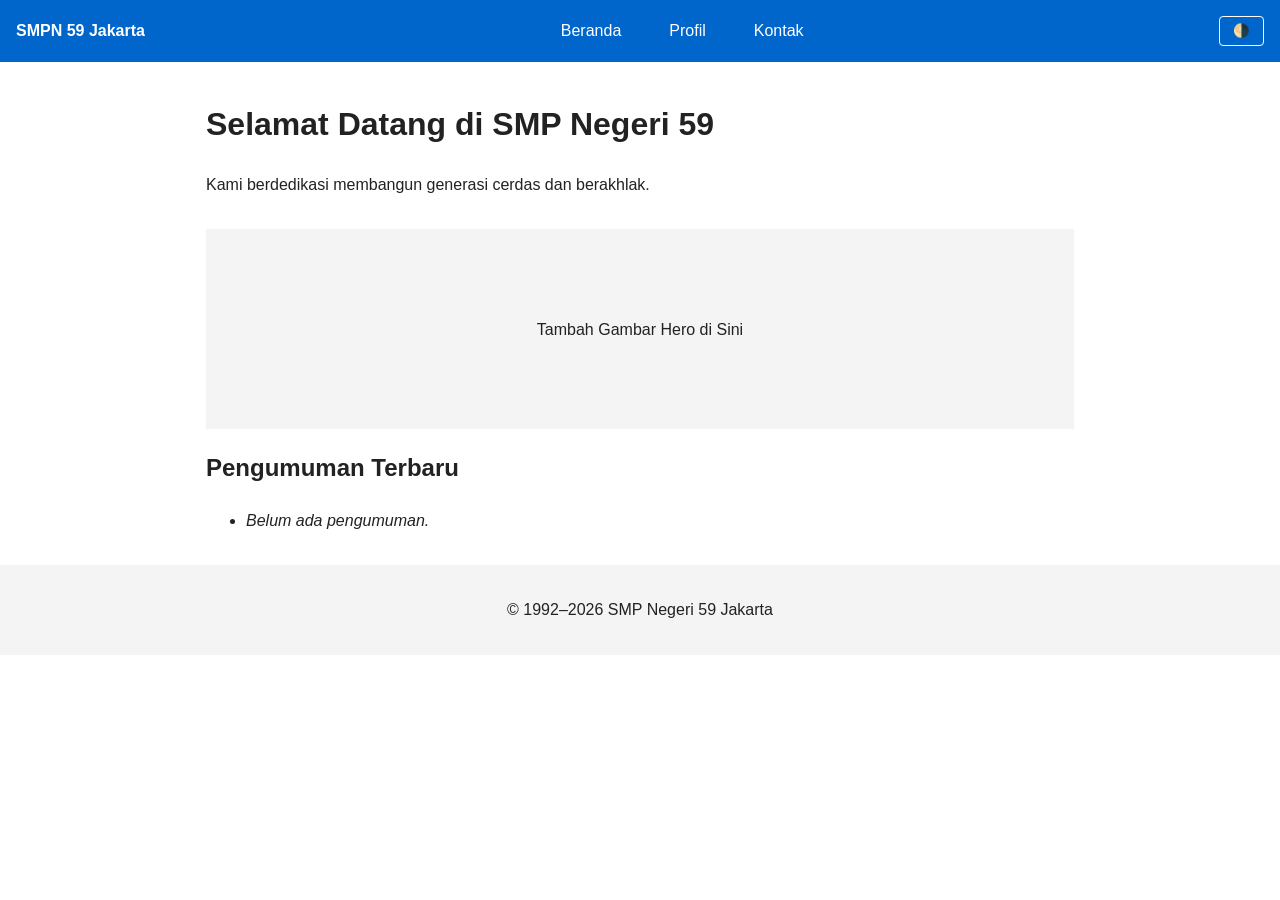
==== index.html @ 31f1c9a0 "Add files via upload" ====
<!DOCTYPE html>
<html lang="id">
<head>
  <meta charset="UTF-8" />
  <meta name="viewport" content="width=device-width, initial-scale=1.0"/>
  <title>Beranda – SMPN 59</title>
  <link rel="stylesheet" href="assets/css/style.css" />
</head>
<body>
  <!-- Inlined Header -->
  <nav class="site-nav">
    <a href="index.html" class="logo">SMPN 59 Jakarta</a>
    <ul class="nav-links">
      <li><a href="index.html">Beranda</a></li>
      <li><a href="profile.html">Profil</a></li>
      <li><a href="contact.html">Kontak</a></li>
    </ul>
    <button id="theme-toggle" class="btn-ghost" aria-label="Toggle theme">🌗</button>
  </nav>

  <!-- Main Content -->
  <main class="container">
    <h1>Selamat Datang di SMP Negeri 59</h1>
    <p>Kami berdedikasi membangun generasi cerdas dan berakhlak.</p>

    <!-- Hero Image Placeholder -->
    <div class="hero-img mt-2 mb-1" style="background: var(--clr-light); height: 200px; display: flex; align-items: center; justify-content: center;">
      <span>Tambah Gambar Hero di Sini</span>
    </div>

    <!-- Pengumuman Placeholder -->
    <section>
      <h2>Pengumuman Terbaru</h2>
      <ul>
        <li><em>Belum ada pengumuman.</em></li>
      </ul>
    </section>
  </main>

  <!-- Inlined Footer -->
  <footer class="site-footer">
    <p>&copy; 1992–<span id="year"></span> SMP Negeri 59 Jakarta</p>
  </footer>

  <!-- JS -->
  <script src="assets/js/main.js"></script>
</body>
</html>
---- assets/css/style.css ----
/* —————— Variables —————— */
:root {
    /* Colors */
    --clr-bg: #fff;
    --clr-text: #222;
    --clr-accent: #0066cc;
    --clr-light: #f4f4f4;
  
    /* Spacing */
    --spacer: 1rem;
  
    /* Typography */
    --font-sans: 'Segoe UI', sans-serif;
    --font-mono: 'Courier New', monospace;
  }
  
  /* Dark mode overrides */
  body.dark {
    --clr-bg: #1e1e1e;
    --clr-text: #e0e0e0;
    --clr-accent: #3399ff;
    --clr-light: #2a2a2a;
  }
  
  /* —————— Global —————— */
  *,
  *::before,
  *::after {
    box-sizing: border-box;
  }
  
  body {
    margin: 0;
    font-family: var(--font-sans);
    background: var(--clr-bg);
    color: var(--clr-text);
    line-height: 1.6;
    transition: background 0.3s, color 0.3s;
  }
  
  a {
    color: var(--clr-accent);
    text-decoration: none;
  }
  
  .container {
    max-width: 900px;
    padding: var(--spacer);
    margin: 0 auto;
  }
  
  /* —————— Header & Nav —————— */
  .site-nav {
    display: flex;
    align-items: center;
    justify-content: space-between;
    background: var(--clr-accent);
    padding: var(--spacer);
  }
  
  .site-nav .logo {
    font-weight: bold;
    color: #fff;
  }
  
  .nav-links {
    list-style: none;
    display: flex;
    gap: var(--spacer);
    margin: 0;
    padding: 0;
  }
  
  .nav-links a {
    color: #fff;
    padding: 0.5rem 1rem;
    border-radius: 4px;
    transition: background 0.2s;
  }
  
  .nav-links a:hover {
    background: var(--clr-light);
  }
  
  /* —————— Buttons —————— */
  .btn-ghost {
    background: none;
    border: 1px solid #fff;
    color: #fff;
    padding: 0.4rem 0.8rem;
    border-radius: 4px;
    cursor: pointer;
  }
  
  /* —————— Footer —————— */
  .site-footer {
    text-align: center;
    padding: var(--spacer);
    background: var(--clr-light);
  }
  
  /* —————— Utility Classes —————— */
  .mt-2 { margin-top: calc(var(--spacer) * 2); }
  .mb-1 { margin-bottom: calc(var(--spacer) * 1); }
  .text-center { text-align: center; }
  
  /* —————— Responsive —————— */
  @media (max-width: 600px) {
    .site-nav {
      flex-direction: column;
      gap: var(--spacer);
    }
  }
  /* Simple grid for info cards */
.grid-info {
    display: grid;
    grid-template-columns: repeat(auto-fit, minmax(200px, 1fr));
    gap: var(--spacer);
  }
  .info-card {
    background: var(--clr-light);
    padding: var(--spacer);
    border-radius: 6px;
  }
  body.dark .info-card {
    background: #333;
  }
  .contact-list {
    list-style: none;
    padding: 0;
  }
  .contact-list li {
    margin-bottom: var(--spacer);
  }
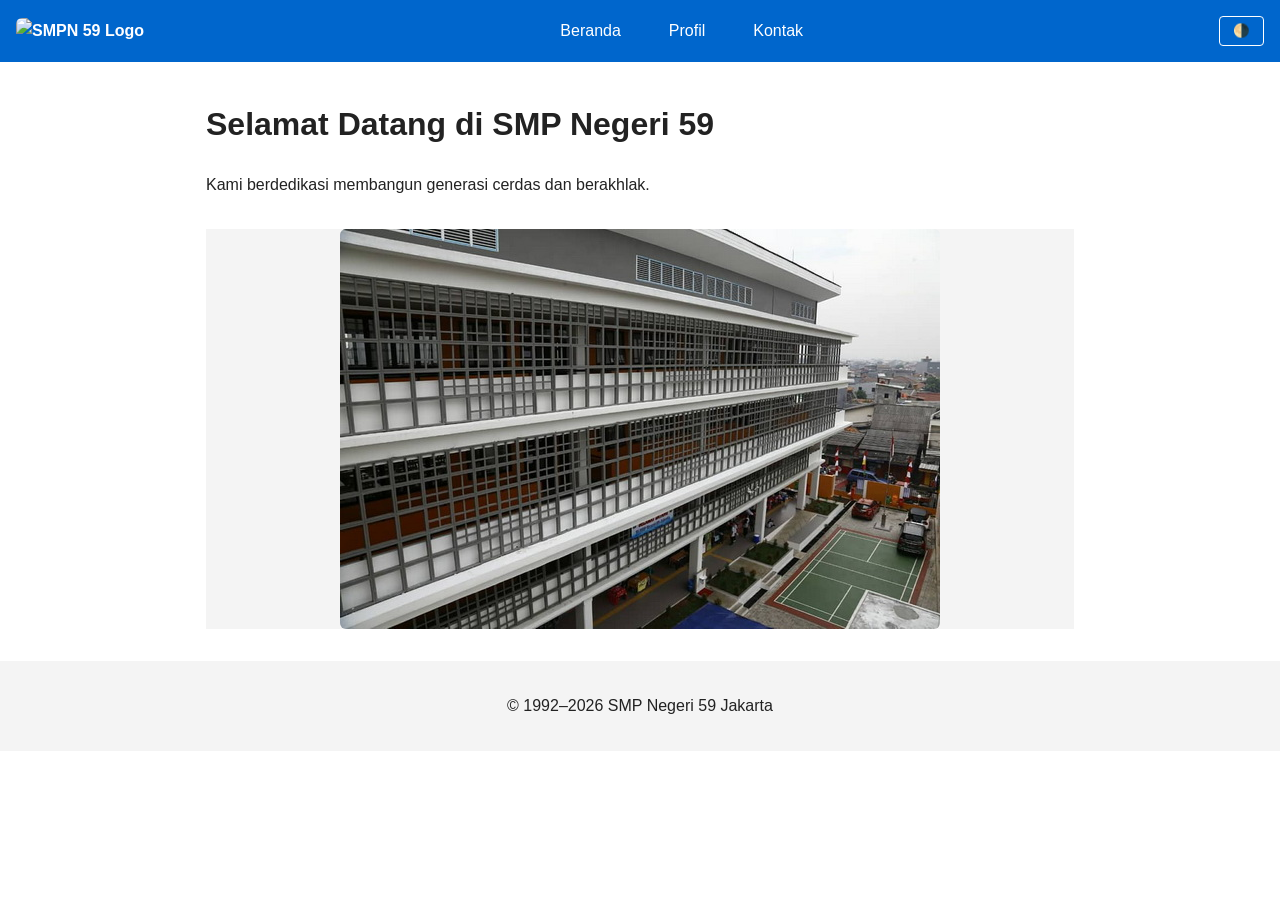
==== commit 77e36ff3: "Add files via upload" ====
--- a/index.html
+++ b/index.html
@@ -7,9 +7,11 @@
   <link rel="stylesheet" href="assets/css/style.css" />
 </head>
 <body>
-  <!-- Inlined Header -->
+  <!-- Inlined Header with Logo -->
   <nav class="site-nav">
-    <a href="index.html" class="logo">SMPN 59 Jakarta</a>
+    <a href="index.html" class="logo">
+      <img src="assets/logo/logo.png" alt="SMPN 59 Logo" style="max-width:100%; height: 55px; width: 55px; border-radius:6px;">
+    </a>
     <ul class="nav-links">
       <li><a href="index.html">Beranda</a></li>
       <li><a href="profile.html">Profil</a></li>
@@ -23,18 +25,14 @@
     <h1>Selamat Datang di SMP Negeri 59</h1>
     <p>Kami berdedikasi membangun generasi cerdas dan berakhlak.</p>
 
-    <!-- Hero Image Placeholder -->
-    <div class="hero-img mt-2 mb-1" style="background: var(--clr-light); height: 200px; display: flex; align-items: center; justify-content: center;">
-      <span>Tambah Gambar Hero di Sini</span>
+    <!-- Hero Image -->
+    <div class="hero-img mt-2 mb-1" style="background: var(--clr-light); display: flex; align-items: center; justify-content: center;">
+      <img 
+        src="assets/image/image.png" 
+        alt="Front view of SMPN 59" 
+        style="max-width:100%; height:auto; border-radius:6px;"
+      >
     </div>
-
-    <!-- Pengumuman Placeholder -->
-    <section>
-      <h2>Pengumuman Terbaru</h2>
-      <ul>
-        <li><em>Belum ada pengumuman.</em></li>
-      </ul>
-    </section>
   </main>
 
   <!-- Inlined Footer -->
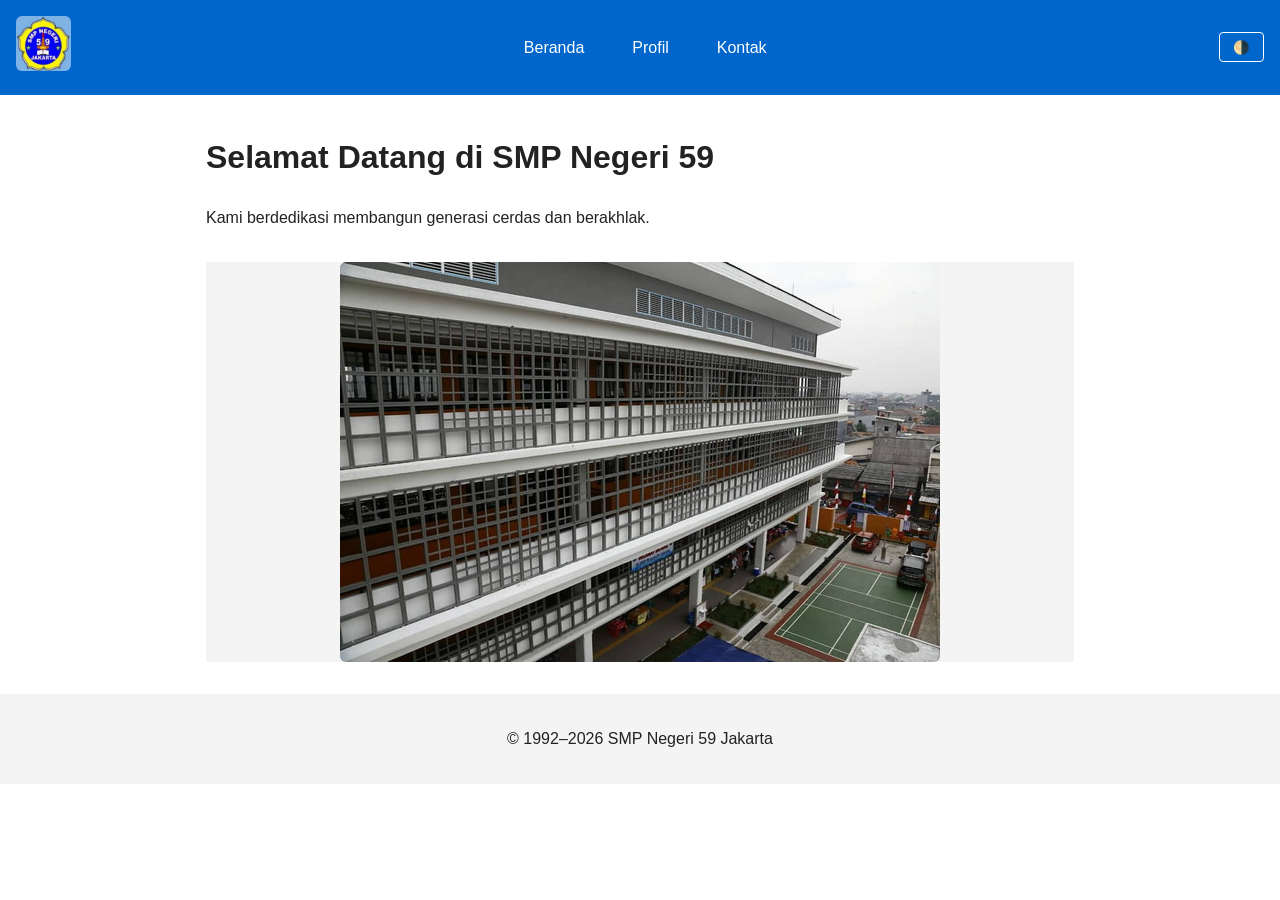
==== commit b4c0ceb0: "Update index.html" ====
--- a/index.html
+++ b/index.html
@@ -10,7 +10,7 @@
   <!-- Inlined Header with Logo -->
   <nav class="site-nav">
     <a href="index.html" class="logo">
-      <img src="assets/logo/logo.png" alt="SMPN 59 Logo" style="max-width:100%; height: 55px; width: 55px; border-radius:6px;">
+      <img src="assets/logo/Logo.png" alt="SMPN 59 Logo" style="max-width:100%; height: 55px; width: 55px; border-radius:6px;">
     </a>
     <ul class="nav-links">
       <li><a href="index.html">Beranda</a></li>
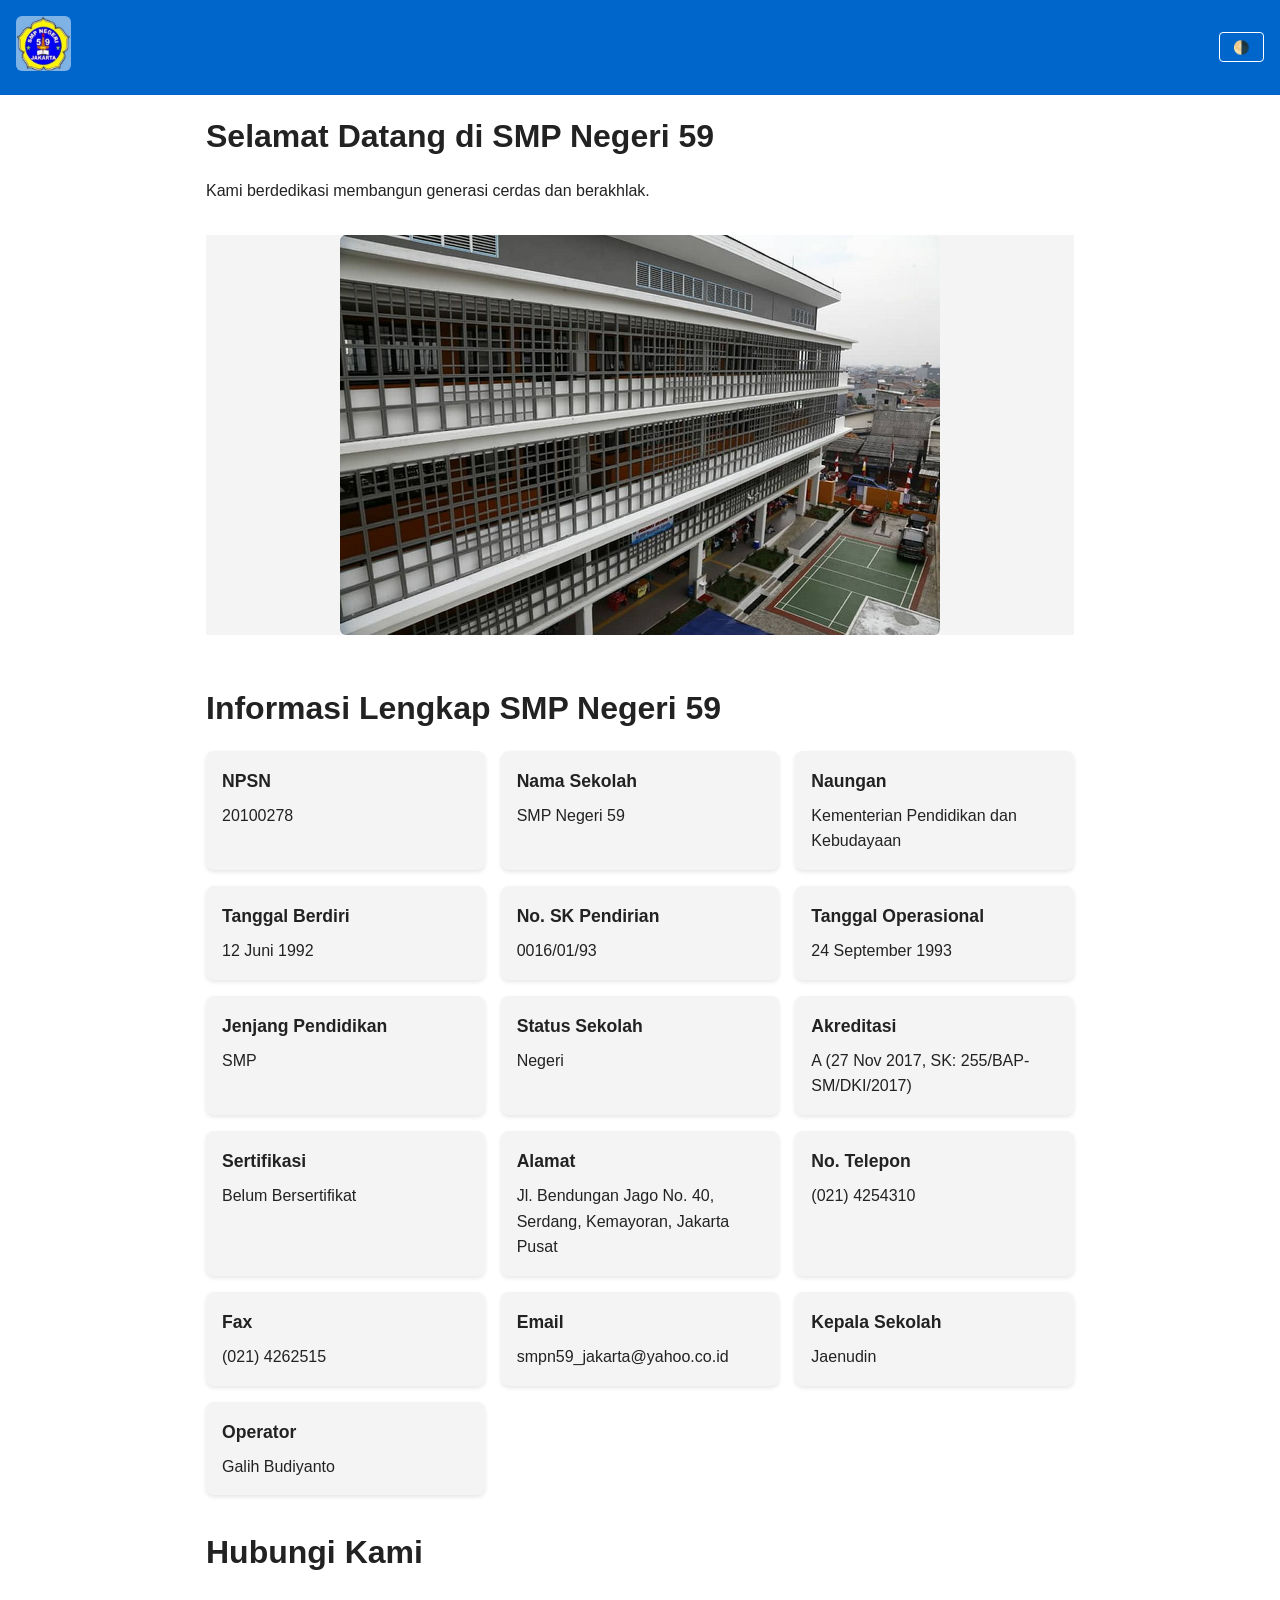
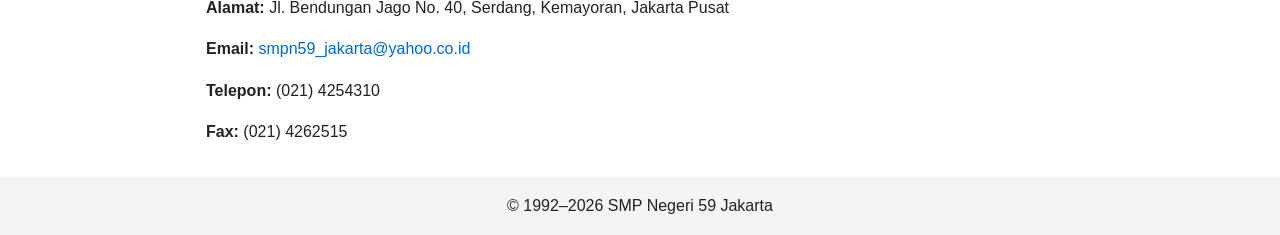
==== commit af116480: "Update index.html" ====
--- a/index.html
+++ b/index.html
@@ -5,18 +5,50 @@
   <meta name="viewport" content="width=device-width, initial-scale=1.0"/>
   <title>Beranda – SMPN 59</title>
   <link rel="stylesheet" href="assets/css/style.css" />
+  <style>
+    /* Responsive Grid for Info Cards */
+    .grid-info {
+      display: grid;
+      grid-template-columns: repeat(auto-fit, minmax(220px, 1fr));
+      gap: var(--spacer);
+      margin-top: var(--spacer);
+    }
+    .info-card {
+      background-color: var(--clr-light);
+      padding: var(--spacer);
+      border-radius: 8px;
+      box-shadow: 0 2px 4px rgba(0,0,0,0.1);
+      overflow: hidden;
+      transition: background-color 0.3s;
+    }
+    /* Dark-mode card background */
+    body.dark .info-card {
+      background-color: #333;
+    }
+    /* Text uses CSS variable so it flips automatically */
+    .info-card h3,
+    .info-card p,
+    main h1,
+    footer p {
+      color: var(--clr-text);
+      margin: 0;
+      word-wrap: break-word;
+    }
+    .info-card h3 {
+      font-size: 1.1rem;
+      margin-bottom: 0.5rem;
+    }
+    .info-card p {
+      font-size: 1rem;
+    }
+  </style>
 </head>
 <body>
   <!-- Inlined Header with Logo -->
   <nav class="site-nav">
     <a href="index.html" class="logo">
-      <img src="assets/logo/Logo.png" alt="SMPN 59 Logo" style="max-width:100%; height: 55px; width: 55px; border-radius:6px;">
+      <img src="assets/logo/Logo.png" style="max-width:100%; height: 55px; width: 55px; border-radius:6px;">
     </a>
-    <ul class="nav-links">
-      <li><a href="index.html">Beranda</a></li>
-      <li><a href="profile.html">Profil</a></li>
-      <li><a href="contact.html">Kontak</a></li>
-    </ul>
     <button id="theme-toggle" class="btn-ghost" aria-label="Toggle theme">🌗</button>
   </nav>
 
@@ -35,6 +67,39 @@
     </div>
   </main>
 
+  <main class="container">
+    <h1>Informasi Lengkap SMP Negeri 59</h1>
+    <div class="grid-info">
+      <div class="info-card"><h3>NPSN</h3><p>20100278</p></div>
+      <div class="info-card"><h3>Nama Sekolah</h3><p>SMP Negeri 59</p></div>
+      <div class="info-card"><h3>Naungan</h3><p>Kementerian Pendidikan dan Kebudayaan</p></div>
+      <div class="info-card"><h3>Tanggal Berdiri</h3><p>12 Juni 1992</p></div>
+      <div class="info-card"><h3>No. SK Pendirian</h3><p>0016/01/93</p></div>
+      <div class="info-card"><h3>Tanggal Operasional</h3><p>24 September 1993</p></div>
+      <div class="info-card"><h3>Jenjang Pendidikan</h3><p>SMP</p></div>
+      <div class="info-card"><h3>Status Sekolah</h3><p>Negeri</p></div>
+      <div class="info-card"><h3>Akreditasi</h3><p>A (27 Nov 2017, SK: 255/BAP-SM/DKI/2017)</p></div>
+      <div class="info-card"><h3>Sertifikasi</h3><p>Belum Bersertifikat</p></div>
+      <div class="info-card"><h3>Alamat</h3><p>Jl. Bendungan Jago No. 40, Serdang, Kemayoran, Jakarta Pusat</p></div>
+      <div class="info-card"><h3>No. Telepon</h3><p>(021) 4254310</p></div>
+      <div class="info-card"><h3>Fax</h3><p>(021) 4262515</p></div>
+      <div class="info-card"><h3>Email</h3><p>smpn59_jakarta@yahoo.co.id</p></div>
+      <div class="info-card"><h3>Kepala Sekolah</h3><p>Jaenudin</p></div>
+      <div class="info-card"><h3>Operator</h3><p>Galih Budiyanto</p></div>
+    </div>
+  </main>
+
+  <main class="container">
+    <h1>Hubungi Kami</h1>
+    <ul class="contact-list">
+      <li><strong>Alamat:</strong> Jl. Bendungan Jago No. 40, Serdang, Kemayoran, Jakarta Pusat</li>
+      <li><strong>Email:</strong> <a href="mailto:smpn59_jakarta@yahoo.co.id">smpn59_jakarta@yahoo.co.id</a></li>
+      <li><strong>Telepon:</strong> (021) 4254310</li>
+      <li><strong>Fax:</strong> (021) 4262515</li>
+    </ul>
+  </main>
+
+
   <!-- Inlined Footer -->
   <footer class="site-footer">
     <p>&copy; 1992–<span id="year"></span> SMP Negeri 59 Jakarta</p>
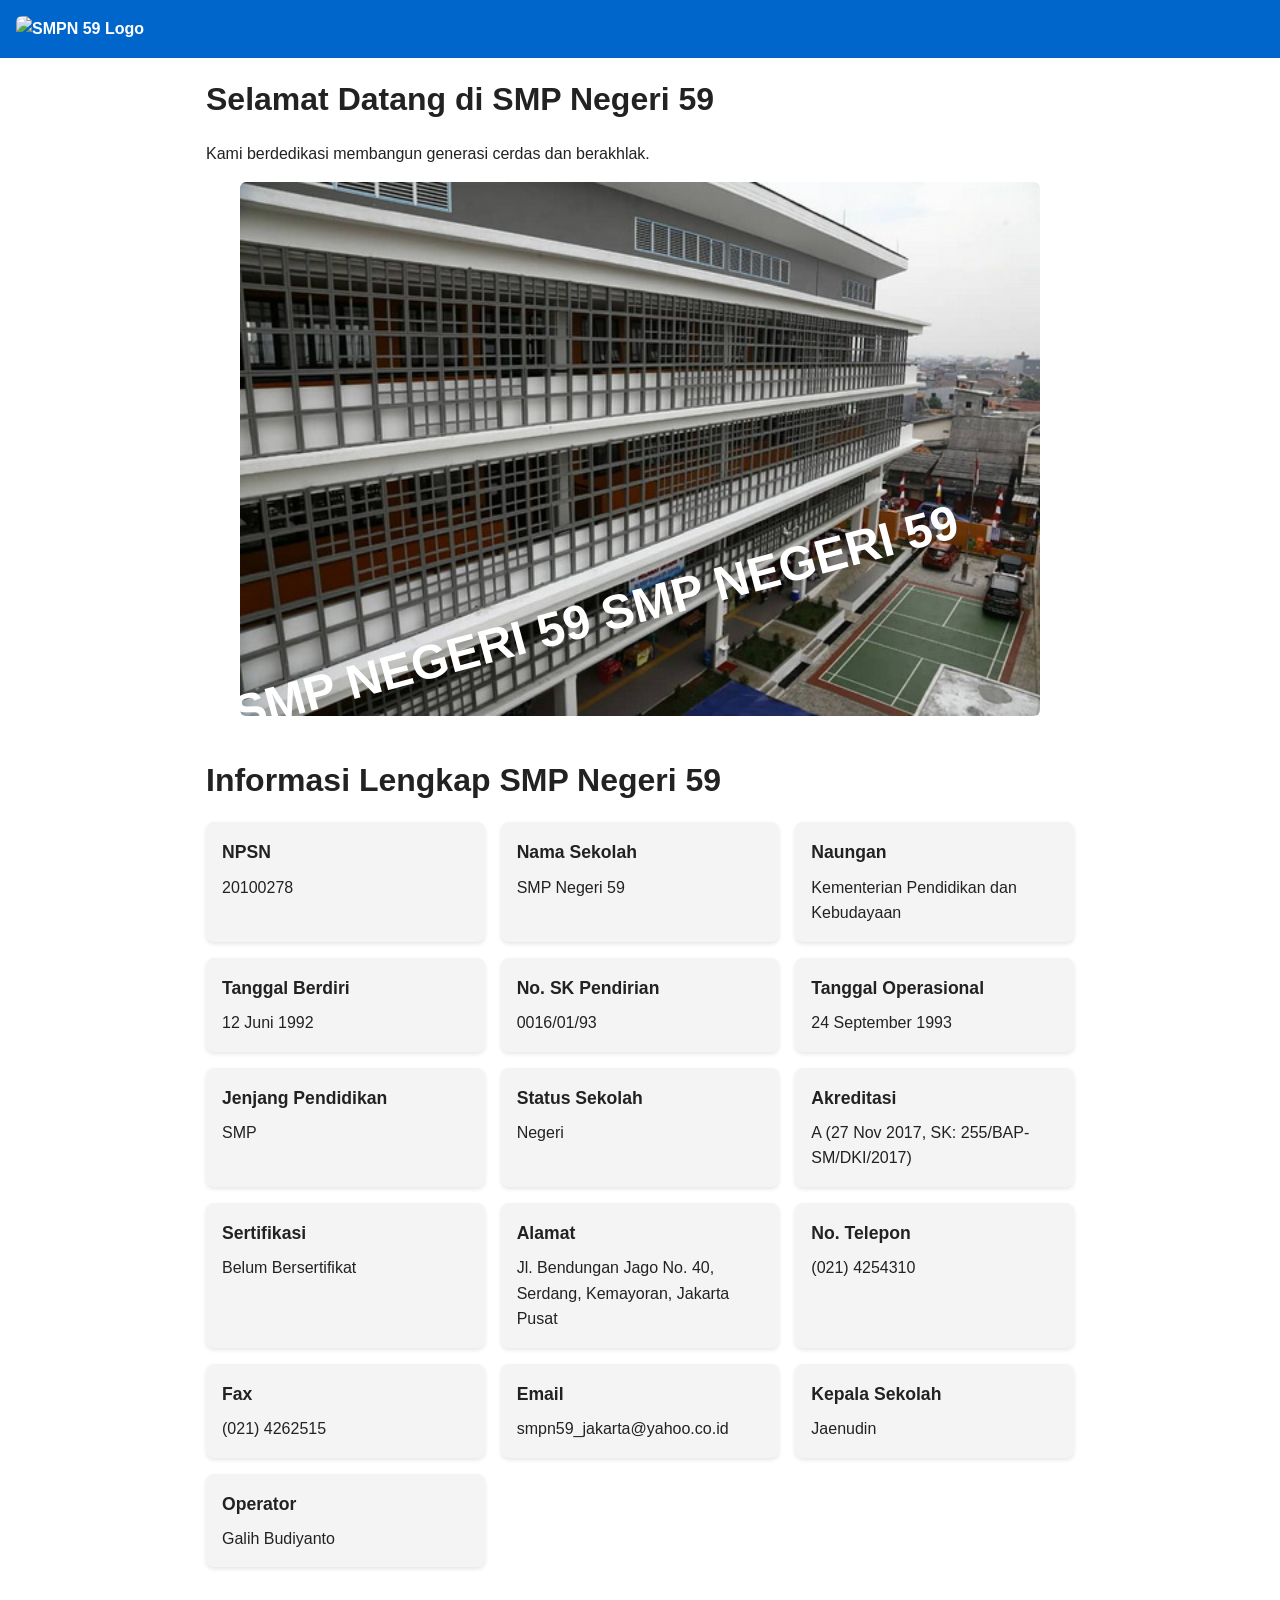
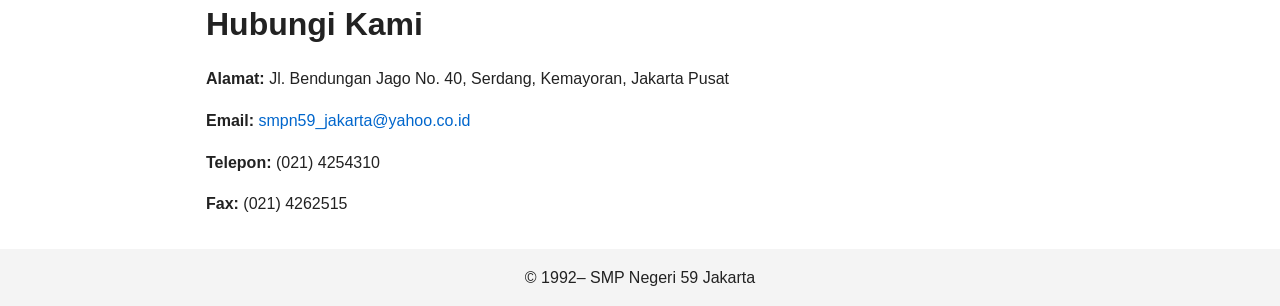
==== commit f69aa803: "Add files via upload" ====
--- a/index.html
+++ b/index.html
@@ -47,24 +47,41 @@
   <!-- Inlined Header with Logo -->
   <nav class="site-nav">
     <a href="index.html" class="logo">
-      <img src="assets/logo/Logo.png" style="max-width:100%; height: 55px; width: 55px; border-radius:6px;">
+      <img src="assets/logo/logo.png" alt="SMPN 59 Logo" style="max-width:100%; height: 55px; width: 55px; border-radius:6px;">
     </a>
-    <button id="theme-toggle" class="btn-ghost" aria-label="Toggle theme">🌗</button>
+    <div class="nav-toggle" id="navToggle">
+      <span></span>
+      <span></span>
+      <span></span>
+    </div>
   </nav>
 
   <!-- Main Content -->
   <main class="container">
     <h1>Selamat Datang di SMP Negeri 59</h1>
     <p>Kami berdedikasi membangun generasi cerdas dan berakhlak.</p>
-
-    <!-- Hero Image -->
-    <div class="hero-img mt-2 mb-1" style="background: var(--clr-light); display: flex; align-items: center; justify-content: center;">
-      <img 
-        src="assets/image/image.png" 
-        alt="Front view of SMPN 59" 
-        style="max-width:100%; height:auto; border-radius:6px;"
-      >
-    </div>
+    <div class="hero-diagonal">
+        <!-- Lane 1: behind the image -->
+        <div class="marquee-lane lane-back" aria-hidden="true">
+          <div class="marquee-content"></div>
+        </div>
+      
+        <!-- Center: your hero image -->
+        <img src="assets/image/image.png"
+             alt="SMPN 59" class="hero-image">
+      
+        <!-- Lane 2: through the image -->
+        <div class="marquee-lane lane-middle" aria-hidden="true">
+          <div class="marquee-content"></div>
+        </div>
+      
+        <!-- Lane 3: in front of the image -->
+        <div class="marquee-lane lane-front" aria-hidden="true">
+          <div class="marquee-content"></div>
+        </div>
+      </div>
+      
+  
   </main>
 
   <main class="container">
@@ -108,4 +125,4 @@
   <!-- JS -->
   <script src="assets/js/main.js"></script>
 </body>
-</html>
+</html>
--- a/assets/css/style.css
+++ b/assets/css/style.css
@@ -13,8 +13,6 @@
     --font-sans: 'Segoe UI', sans-serif;
     --font-mono: 'Courier New', monospace;
   }
-  
-  /* Dark mode overrides */
   body.dark {
     --clr-bg: #1e1e1e;
     --clr-text: #e0e0e0;
@@ -23,12 +21,7 @@
   }
   
   /* —————— Global —————— */
-  *,
-  *::before,
-  *::after {
-    box-sizing: border-box;
-  }
-  
+  *, *::before, *::after { box-sizing: border-box; }
   body {
     margin: 0;
     font-family: var(--font-sans);
@@ -37,12 +30,7 @@
     line-height: 1.6;
     transition: background 0.3s, color 0.3s;
   }
-  
-  a {
-    color: var(--clr-accent);
-    text-decoration: none;
-  }
-  
+  a { color: var(--clr-accent); text-decoration: none; }
   .container {
     max-width: 900px;
     padding: var(--spacer);
@@ -57,30 +45,18 @@
     background: var(--clr-accent);
     padding: var(--spacer);
   }
-  
-  .site-nav .logo {
-    font-weight: bold;
-    color: #fff;
-  }
-  
+  .site-nav .logo { font-weight: bold; color: #fff; }
   .nav-links {
     list-style: none;
     display: flex;
     gap: var(--spacer);
-    margin: 0;
-    padding: 0;
-  }
-  
+    margin: 0; padding: 0;
+  }
   .nav-links a {
-    color: #fff;
-    padding: 0.5rem 1rem;
-    border-radius: 4px;
+    color: #fff; padding: 0.5rem 1rem; border-radius: 4px;
     transition: background 0.2s;
   }
-  
-  .nav-links a:hover {
-    background: var(--clr-light);
-  }
+  .nav-links a:hover { background: var(--clr-light); }
   
   /* —————— Buttons —————— */
   .btn-ghost {
@@ -111,8 +87,9 @@
       gap: var(--spacer);
     }
   }
-  /* Simple grid for info cards */
-.grid-info {
+  
+  /* —————— Info Cards —————— */
+  .grid-info {
     display: grid;
     grid-template-columns: repeat(auto-fit, minmax(200px, 1fr));
     gap: var(--spacer);
@@ -121,10 +98,11 @@
     background: var(--clr-light);
     padding: var(--spacer);
     border-radius: 6px;
-  }
-  body.dark .info-card {
-    background: #333;
-  }
+    transition: background 0.3s;
+  }
+  body.dark .info-card { background: #333; }
+  
+  /* —————— Contact List —————— */
   .contact-list {
     list-style: none;
     padding: 0;
@@ -132,4 +110,100 @@
   .contact-list li {
     margin-bottom: var(--spacer);
   }
+  
+  /* —————— Class Structure —————— */
+  .class-structure {
+    margin: calc(var(--spacer) * 2) 0;
+  }
+  .class-structure h2 {
+    color: var(--clr-text);
+    margin-bottom: var(--spacer);
+    text-align: center;
+  }
+  .grid-cards {
+    display: grid;
+    grid-template-columns: repeat(auto-fit, minmax(180px, 1fr));
+    gap: var(--spacer);
+  }
+  .class-card {
+    background: var(--clr-light);
+    padding: var(--spacer);
+    border-radius: 8px;
+    border-top: 4px solid var(--clr-accent);
+    box-shadow: 0 4px 8px rgba(0,0,0,0.05);
+    transition: transform 0.2s, box-shadow 0.2s;
+  }
+  body.dark .class-card { background: #2a2a2a; }
+  .class-card:hover {
+    transform: translateY(-4px);
+    box-shadow: 0 6px 12px rgba(0,0,0,0.1);
+  }
+  .class-card h3 {
+    margin: 0 0 0.5rem;
+    font-size: 1.1rem;
+    color: var(--clr-text);
+  }
+  .class-card p {
+    margin: 0;
+    color: var(--clr-text);
+    line-height: 1.4;
+  }
+  
+ /* Container & Stacking Context */
+.hero-diagonal {
+    position: relative;
+    overflow: hidden;
+    width: 100%;
+    max-width: 800px;
+    margin: auto;
+  }
+  
+  /* Each lane is one-third tall, rotated diagonally */
+  .marquee-lane {
+    position: absolute;                         /* enable z-index :contentReference[oaicite:1]{index=1} */
+    left: -50%;                                  
+    width: 200%;                               
+    height: 33.333%;                            /* split into thirds :contentReference[oaicite:2]{index=2} */
+    display: flex;
+    align-items: center;
+    pointer-events: none;                       /* let clicks “pass through” :contentReference[oaicite:3]{index=3} */
+    transform: rotate(-15deg);                  /* diagonal tilt :contentReference[oaicite:4]{index=4} */
+    transform-origin: center;                   /* rotate around center :contentReference[oaicite:5]{index=5} */
+  }
+  
+  /* Vertical offsets, opacity, stacking order */
+  .lane-back   { top: 5%;    z-index: 1; opacity: 0.3; }  /* faint behind */
+  .lane-middle { top: 33.333%; z-index: 2; opacity: 0.6; }
+  .lane-front  { top: 61.666%; z-index: 4; opacity: 1; }
+  
+  /* Image layer */
+  .hero-image {
+    position: relative;
+    z-index: 3;                                  /* sits between lanes :contentReference[oaicite:6]{index=6} */
+    width: 100%;
+    height: auto;
+    border-radius: 6px;
+  }
+  
+  /* Marquee text styling & animation */
+  .marquee-content {
+    --text: "SMP NEGERI 59";
+    white-space: nowrap;                        /* single‐line marquee :contentReference[oaicite:7]{index=7} */
+    color: white;                               /* white text */
+    font-size: clamp(1.5rem, 5vw, 3rem);        /* responsive sizing :contentReference[oaicite:8]{index=8} */
+    font-family: "Bebas Neue", sans-serif;
+    font-weight: bold;
+    text-transform: uppercase;
+    animation: scroll-diagonal 12s linear infinite; /* infinite loop */
+  }
+  
+  .marquee-content::before {
+    content: var(--text) "   " var(--text) "   " var(--text); /* repeat 3× */
+  }
+  
+  /* Keyframes: right → left */
+  @keyframes scroll-diagonal {
+    from { transform: translateX(100%); }
+    to   { transform: translateX(-100%); }
+  }
   
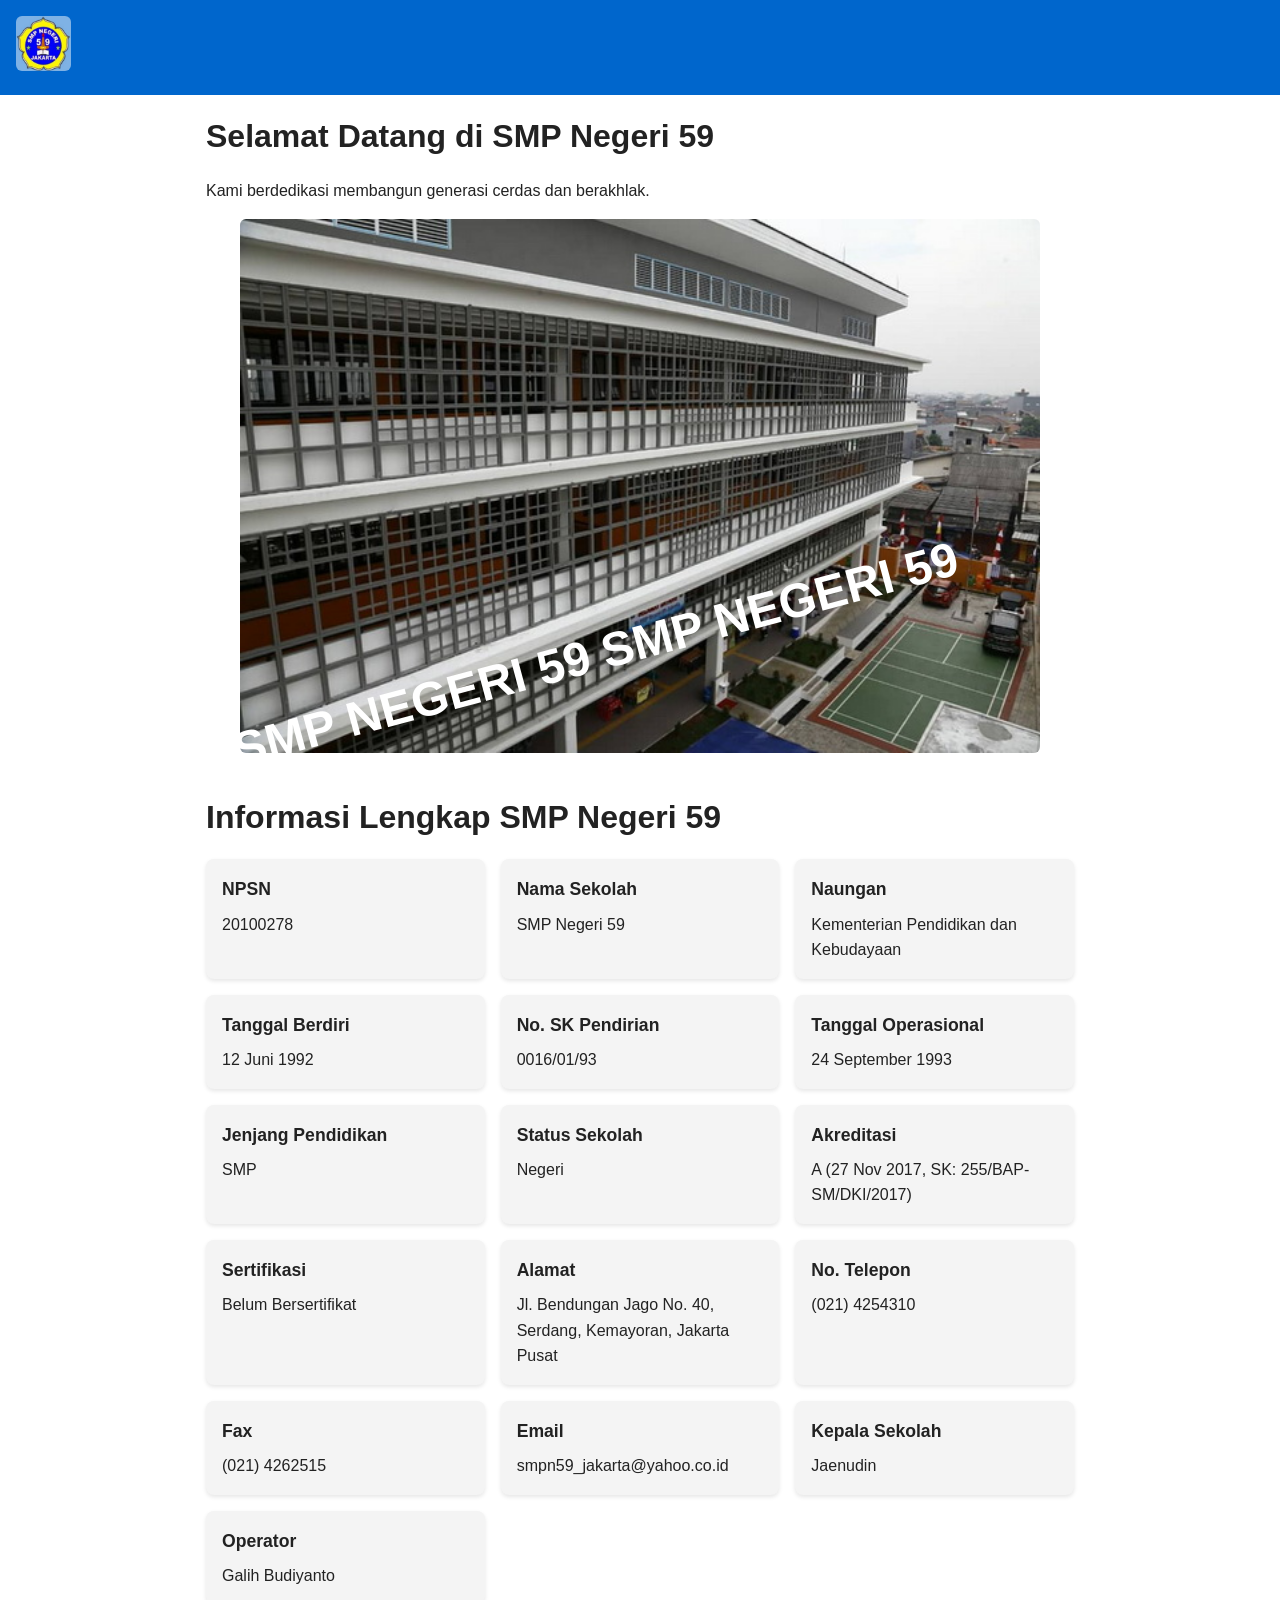
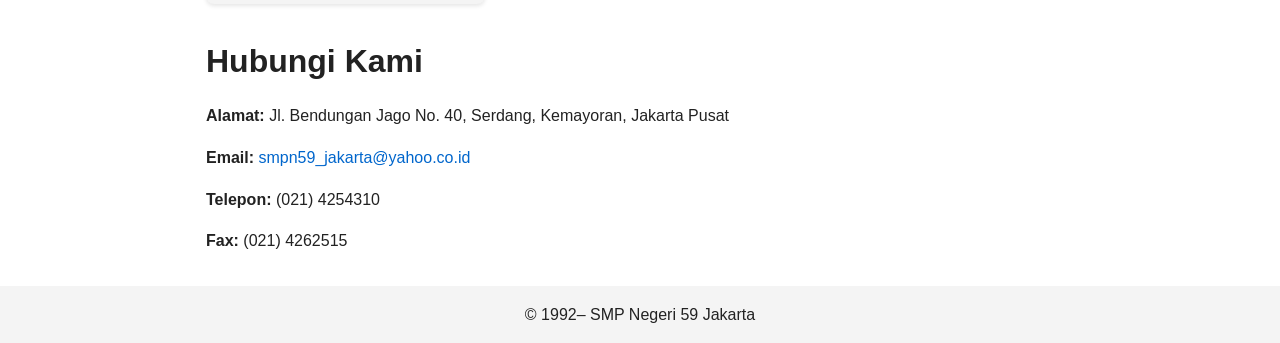
==== commit 4df2bf21: "Update index.html" ====
--- a/index.html
+++ b/index.html
@@ -47,7 +47,7 @@
   <!-- Inlined Header with Logo -->
   <nav class="site-nav">
     <a href="index.html" class="logo">
-      <img src="assets/logo/logo.png" alt="SMPN 59 Logo" style="max-width:100%; height: 55px; width: 55px; border-radius:6px;">
+      <img src="assets/logo/Logo.png" alt="SMPN 59 Logo" style="max-width:100%; height: 55px; width: 55px; border-radius:6px;">
     </a>
     <div class="nav-toggle" id="navToggle">
       <span></span>
@@ -125,4 +125,4 @@
   <!-- JS -->
   <script src="assets/js/main.js"></script>
 </body>
-</html>+</html>
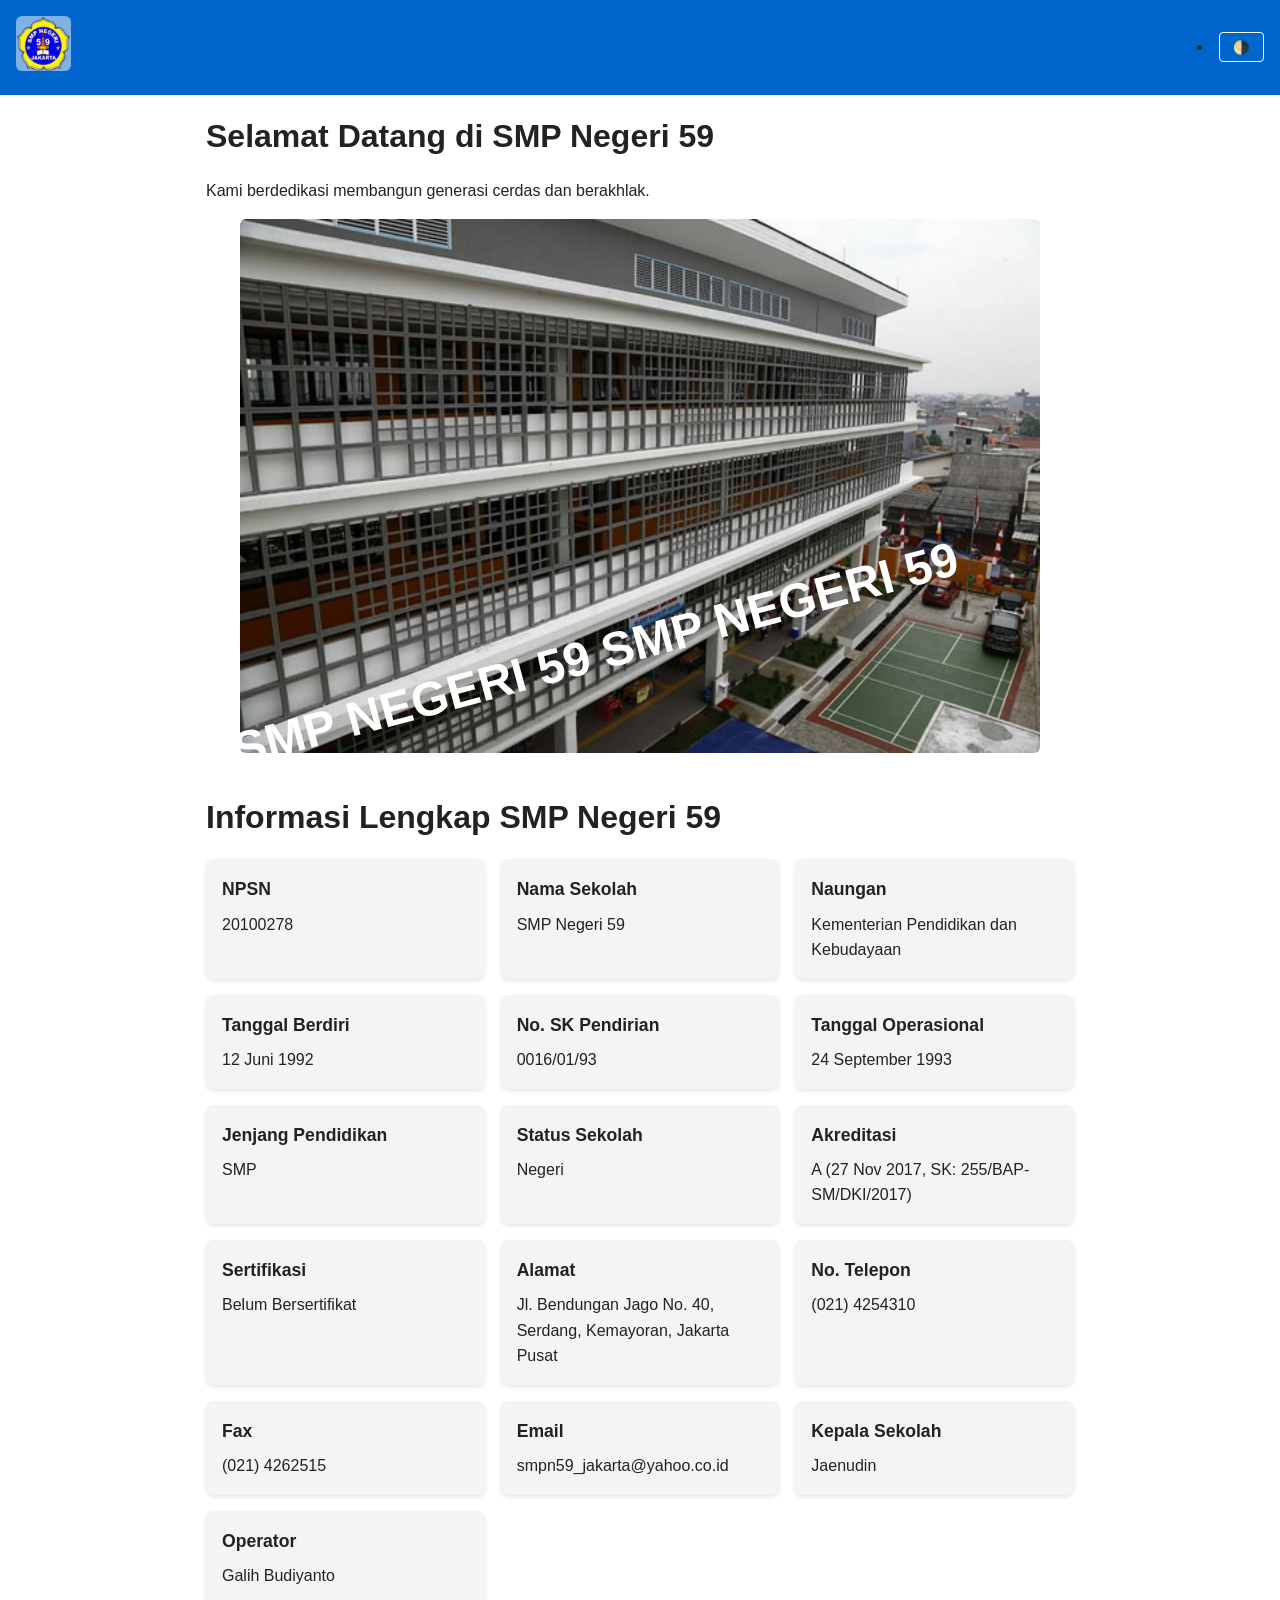
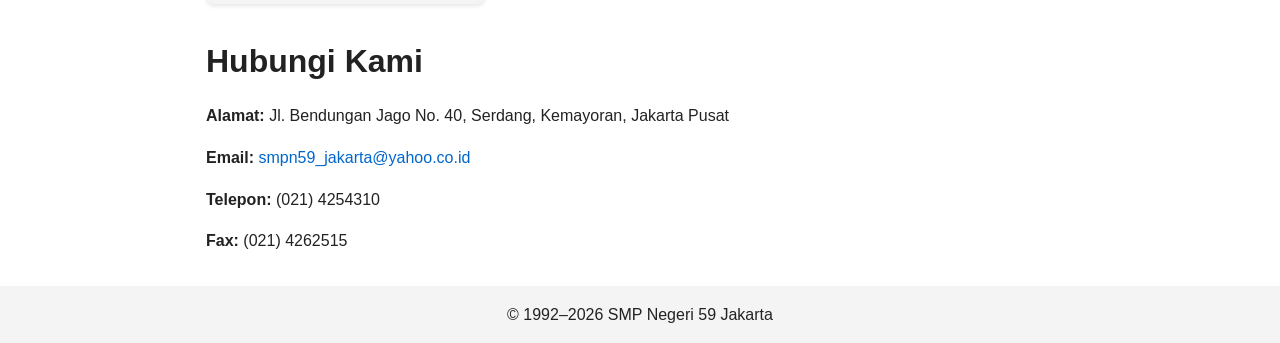
==== commit cab95b9e: "Update index.html" ====
--- a/index.html
+++ b/index.html
@@ -53,6 +53,7 @@
       <span></span>
       <span></span>
       <span></span>
+      <li><button id="theme-toggle" class="btn-ghost">🌗</button>
     </div>
   </nav>
 
